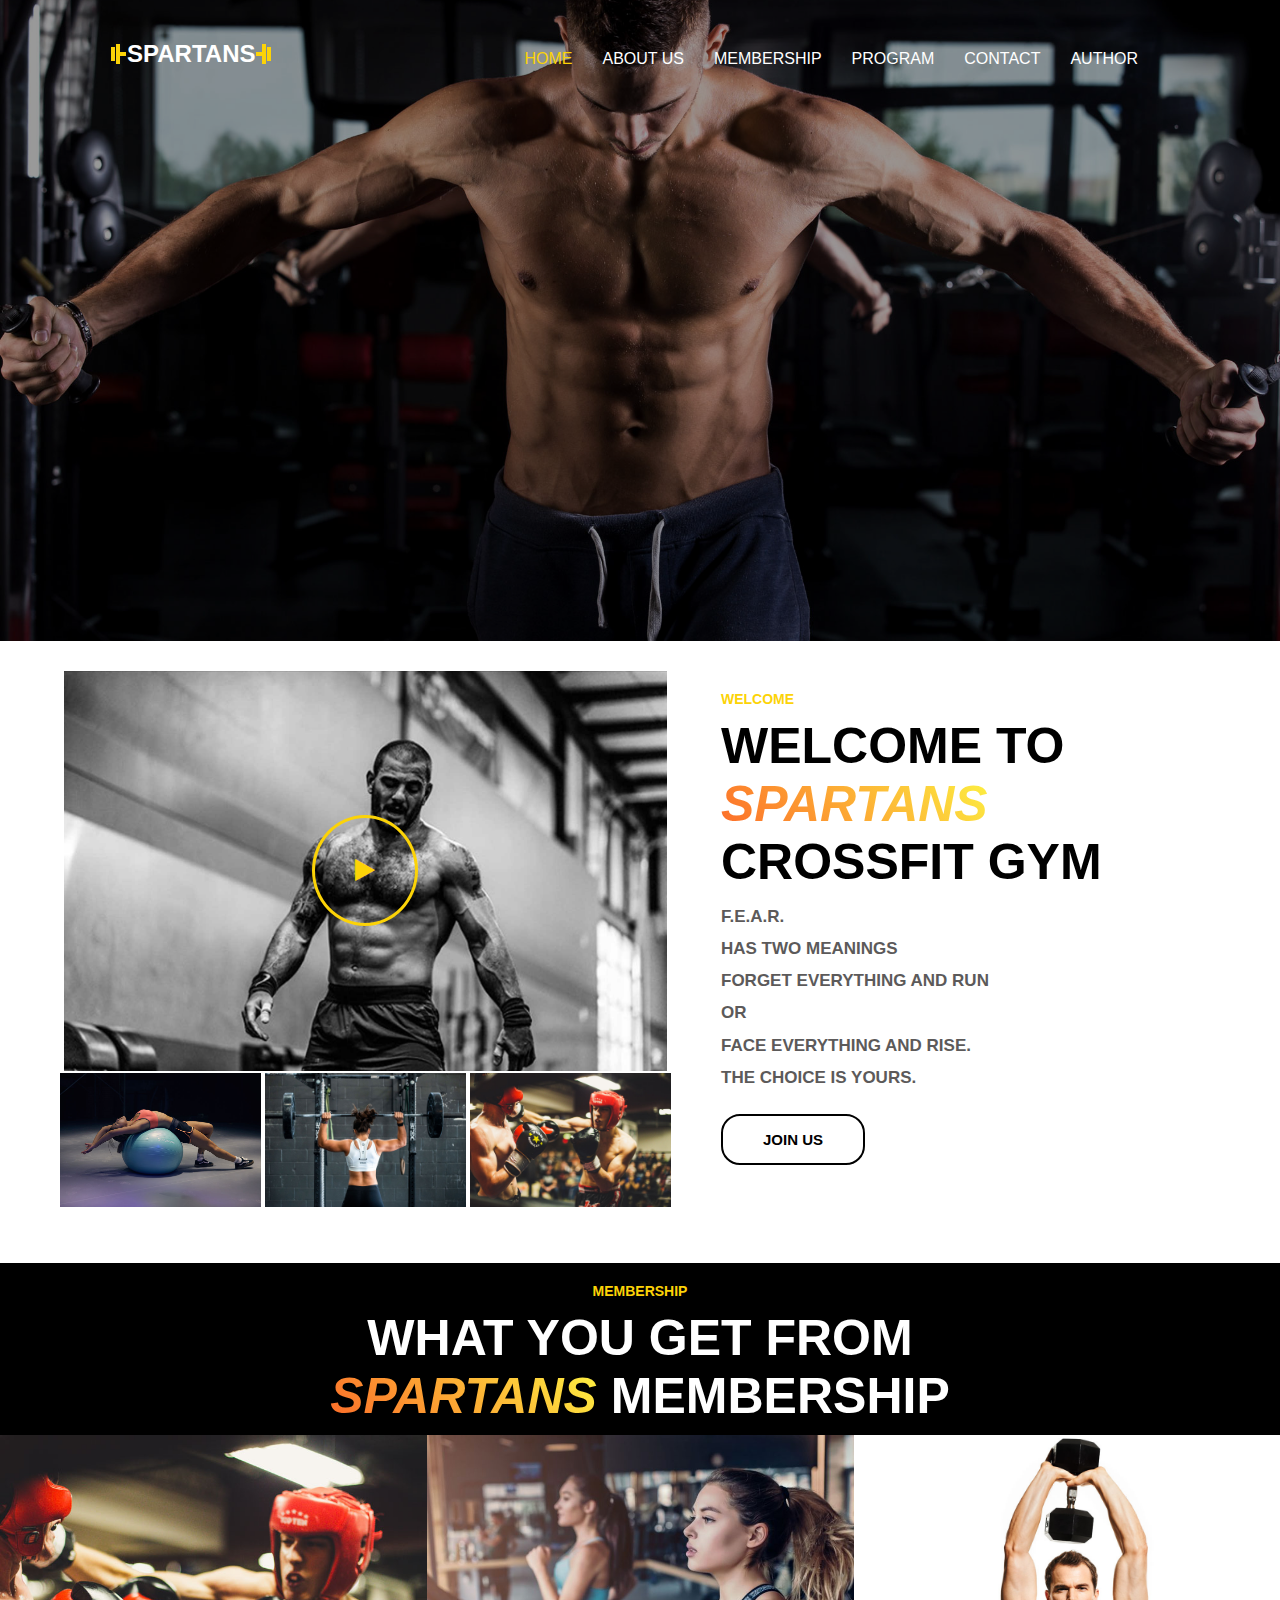
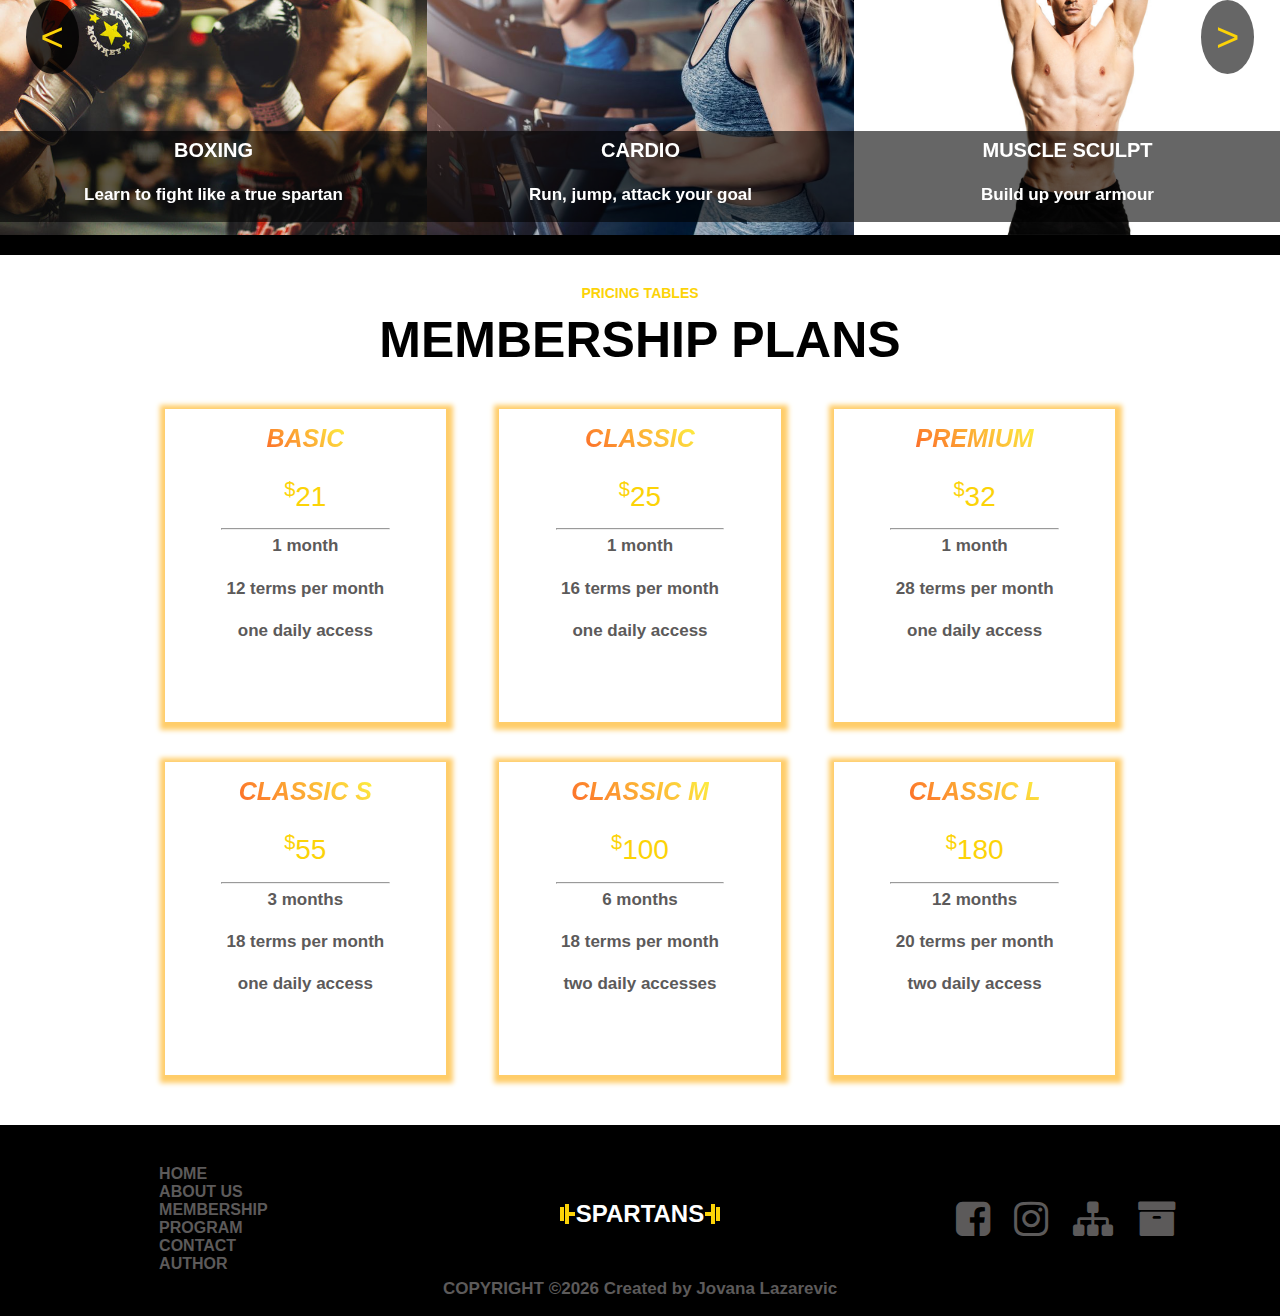
==== index.html @ 2d7e1424 "Add files via upload" ====
<!DOCTYPE html>
<html lang="en">
<head>
    <meta charset="UTF-8">
    <meta name="viewport" content="width=device-width, initial-scale=1.0">
    <meta http-equiv="X-UA-Compatible" content="ie=edge">
    <link rel="stylesheet" href="https://cdnjs.cloudflare.com/ajax/libs/font-awesome/4.7.0/css/font-awesome.min.css">
    <link rel="stylesheet" href="css/slick.css"/>
    <link rel="stylesheet" href="css/stil.css" type="text/css">
   
    <title>Spartans Gym</title>
    <meta name="author" content="Jovana Lazarevic"/>    
	<meta name="description" content="Hello future Spartan, we have the best training programs and special membership offers for you, come check us out!"/>
    <meta name="keywords" content="spartan spartans membership crossfit"/>
    <link rel="shortcut icon" href="favicon.ico" type="image/x-icon">
</head>
<body>
    <header>
        <div id="overlayer">
            <div id="nav-logo" class="d-flex-sp-ar">
            <a class="logo" href="index.html"><span><i class="left-bar"></i>Spartans<i class="right-bar"></i></span></a>
            <a id="burger" class="align-self" href="#"><i class="fa fa-bars"></i> Meni</a>
            <nav class="align-self">
            </nav>
            </div>
            <div id="headline" class="d-flex-sp-ar"></div>
        </div>
    </header>
    <main>
        <div id="about" class="d-flex-sp-ar">
            <div id="about-left" class="center ftco-animated">
                <div id="videoDiv">
                    <a id="control" href="#!"><i class="fa fa-play" aria-hidden="true"></i></a>
                </div>
                <div class="sakrijVideo">
                    <a href="#!" id='zatvoriVideo'>X</a>
                    <video id='video' controls>
                        <source src="video/trainC.mp4" type="video/mp4">
                      </video>
                </div>
            </div>
            <div id="about-right">
                <span class="sub">welcome</span>
                <h2>Welcome to </br><mark>Spartans</mark> </br>CrossFit Gym</h2>
                <p>
                    F.E.A.R.<br/>
                    Has two meanings <br/>
                    forget everything and run <br/>
                    or <br/>
                    face everything and rise.<br/>
                    The choice is yours.
                </p>
                <a href="contact.html">Join us</a>
            </div>
        </div>
        <div id="membership" class="center">
            <div id="membership-top" class="m-top-btm">
                <span class="sub">membership</span>
                <h2>What you get from <br/><mark>Spartans</mark> membership</h2>
                <p></p>
                <div id="slider" class="d-flex-sp-ar slickCarousel">

                </div>
            </div>
            <div id="membership-bottom" class="m-top-btm">
                <span class="sub">pricing tables</span>
                <h2>Membership plans</h2>
                <div id="pricing" class="d-flex-sp-ar m-top-btm"></div>
            </div>
        </div>
    </main>
    <footer>

    </footer>
    <script src="js/jquery-3.4.1.min.js"></script>
    <script src='js/slick.js'></script>
    <script src="js/main.js"></script>
</body>
</html>
---- css/stil.css ----
*{
    margin:0px;
    padding:0px;
    box-sizing: border-box;
    scroll-behavior: smooth;
}
body{
    text-transform: uppercase;
    position: relative;
    font-family: "Roboto", Arial, sans-serif;
}
:root{
   --hBoja: #fcd307;
   --Black: #000;
   --pColor:#5c5a5a;
   --White: #fff;
   --LinearGradientColor: linear-gradient(45deg, #fc6b29 0%, #fdf141 100%);
   --BackgroundColor:#ebebeb;
}
.m-top-btm{
    margin: 20px 0px;
}
.visible{
    display: flex;
    flex-direction: column;
}
.invisible{
    display: none;
}
.active{
    color: var(--hBoja);
}
.Error{
    color: #ee0f0f;
    font-weight: 500;
}
.Success{
    color:#08b108;
    font-weight: 500;
}
h2, h3,h4, p, span, video, #gym-info>mark, input[type="text"], textarea{
    margin-bottom: 10px;
}
ul{
    list-style-type: none;
}
a{
    text-decoration: none;
    color: var(--White);
    cursor: pointer;
}
h1{
    color: var( --hBoja);
    font-size:75px;
    text-transform: uppercase;
    line-height: .9;
    letter-spacing: 1px;
    font-weight: 900;
}
h2{
    font-size:50px;
}
h3{
    font-size: 25px;
    font-style: italic;
}
h4{
    font-size: 20px;
    color: var(--Black);
}
p{
    text-transform: none;
    font-size: 17px;
    line-height: 1.9;
    font-weight: 700;
    color: var(--pColor);
    flex-wrap: wrap;
}
.sub{
    color: var(--hBoja);
    text-transform: uppercase;
    font-weight: bold;
    font-size:14px;
    margin-bottom:10px;
    display: block;
}
span{
    display: block;
    height: max-content;
}
mark{
    background-color: transparent;
    background:var(--LinearGradientColor);
    -webkit-background-clip: text;
    -webkit-text-fill-color: transparent;
    font-style: italic;
    font-weight: 550;
}
.slick-prev, .slick-next {
    font-size: 0;
    position: absolute;
    color: var(--hBoja);
    border: 0;
    background: none;
    z-index: 1;
    transition: 1s;
}
.slick-prev {
    left: 2%;
    top:45%;
}
.slick-prev:after {
    content: "<";
    font-size: 40px;
    height: auto;
    cursor: pointer;
    padding: 15px;
    background-color: rgba(0, 0,0,0.8);
    border-radius: 50%;
    transition: 1s;
}
.slick-next {
    right: 2%;
    top: 45%;
}
.slick-next:after {
    content: ">";
    font-size: 40px;
    height: auto;
    cursor: pointer;
    background-color: rgba(0, 0,0,0.6);
    padding:15px;
    border-radius: 50%;
    transition: 1s;
}
.slick-prev:hover:after, .slick-next:hover:after{
color: #fc6b29;
transform: 0.7s;
}
.d-flex-sp-ar{
    display: flex;
    justify-content: space-around;
    flex-wrap: wrap;
}
.f-wrap{
    flex-wrap:wrap;
}
.align-self{
    align-self: center;
}
.center{
    text-align: center;
}
.justify-content-center{
    justify-content: center !important;
}
.align-items-center{
    align-items: center !important;
}
.fade  
{ 
  -webkit-animation-name: fade-in; 
  -webkit-animation-duration: 2s; 
  animation-name: fade-in; 
  animation-duration: 2s; 
}
@keyframes fade-in{
    0% {
      filter: blur(12px);
      opacity: 0;
    }
    100% {
      filter: blur(0px);
      opacity: 1;
    }
}
.fadeInUp{
    -webkit-animation-name: fadeInUp;
    animation-name: fadeInUp;
}
.ftco-animated{
    -webkit-animation-duration: 2s;
    animation-duration: 2s;
    -webkit-animation-fill-mode: both;
    animation-fill-mode: both;
}
@keyframes fadeInUp{
    0% {
        opacity: 0;
        visibility: hidden;
        -webkit-transform: translate3d(0, 40px, 0);
        transform: translate3d(0, 40px, 0);
    }
    
    100% {
        visibility: visible;
        opacity: 1;
        -webkit-transform: none;
        transform: none;
    }
}
@-webkit-keyframes slide {
    100% { left: 0; }
}
@keyframes slide {
    100% { left: 0; }
}
.slide {
    position: relative;
    left: -1200px;
    -webkit-animation: slide 1s forwards;
    -webkit-animation-delay: 1s;
    animation: slide 1s forwards;
    animation-delay: 1s;
}
header{
    background-image: url("../slike/pozadina_2.jpg");
    background-position: center;
    background-repeat: no-repeat;
    background-size: cover;
}
#overlayer{
    background-color: rgba(0,0,0, 0.4);
    padding:40px 0px;
}
#nav-logo{
    margin-bottom: 80px;
}
#burger{
    display: none;
    font-size: 20px;
}
.logo {
    font-weight: 900;
    font-size: 24px;
    text-transform: uppercase;
}
.logo span {
      position: relative; 
}
.logo span:after {
        position: absolute;
        top: 50%;
        left: -7px;
        transform: translateY(-50%);
        content: '';
        width: 6px;
        height: 4px;
        background: var( --hBoja); 
}
.logo span:before {
        position: absolute;
        top: 50%;
        right: -7px;
        transform: translateY(-50%);
        content: '';
        width: 6px;
        height: 4px;
        background: var( --hBoja); 
}
.logo span i {
        position: relative; 
}
.logo span i.left-bar:after {
        position: absolute;
        top: 50%;
        left: -11px;
        transform: translateY(-50%);
        content: '';
        width: 4px;
        height: 20px;
        background: var( --hBoja); 
}
.logo span i.left-bar:before {
        position: absolute;
        top: 50%;
        left: -16px;
        transform: translateY(-50%);
        content: '';
        width: 4px;
        height: 14px;
        background: var( --hBoja); 
}
.logo span i.right-bar:after {
        position: absolute;
        top: 50%;
        right: -11px;
        transform: translateY(-50%);
        content: '';
        width: 4px;
        height: 20px;
        background: var( --hBoja); 
}
.logo span i.right-bar:before {
        position: absolute;
        top: 50%;
        right: -16px;
        transform: translateY(-50%);
        content: '';
        width: 4px;
        height: 14px;
        background: var( --hBoja); 
}
nav ul li{
    display: inline;
    padding: 15px;
}
.active{
    color: var( --hBoja);
}
nav ul li a:hover{
    color: var( --hBoja);
    transition: 0.5s;
}
.fa, .far{
    color: var(--pColor);
    font-size: 40px;
    padding: 10px;
    transition: 1s;
}
.fa:hover, .far:hover{
    background: var(--LinearGradientColor);    
    -webkit-background-clip: text;
    -webkit-text-fill-color: transparent;
    transition: 0.7s;
}

footer{
    background-color: var(--Black);
    padding-top: 40px;
}
.okvir{
    width:30%;
    display: flex;
    justify-content: space-evenly;
    align-items: center;
}
.okvir ul li a{
    color: var(--pColor);
    font-weight: 800;
}
.okvir ul li a:hover{
    color: var(--hBoja);
}
#futerCopy{
    width:80%;
    margin: 0 auto;
    text-align: center;
}
#futerIcon ul li{
    display: inline;
}
/*  *INDEX PAGE*  */
#headline{
   text-align: center;
   padding:106px;
}
#headline span{
    font-size:170px;
    -webkit-text-fill-color: transparent;
    -webkit-text-stroke-color: var( --hBoja);
    -webkit-text-stroke-width: 1px;
}
#about{
    width:100%;
    padding:30px;
}
#about-left{
    width:55%;
    position: relative;
}
#about-left img{
    width:30%;
    margin: 2px;
}
#about-left img:hover{
    outline:3px solid var(--hBoja);
}
#videoDiv{
        width:90%;
        height:400px;
        background-image: url("../slike/mat-fraser.jpg");
        background-position: center;
        background-size: cover;
        background-repeat: no-repeat;
        display: flex;
        justify-content: center;
        align-items: center;
        margin:0 auto;
}
#video{
    width: 80%;
}
.sakrijVideo{
    position: fixed;
    width: 100% !important;
    top: 0px;
    bottom: 0px;
    display: flex;
    justify-content: center;
    align-items: center;
    background-color: rgba(0,0,0,0.8);
    transform: translateY(-1000px); 
    transition: 0.7s;
}
.neSakrijVideo{
    transform: translateY(0px);
}
#zatvoriVideo{
    text-decoration: none;
    position: fixed;
    top: 4%;
    right: 4%;
    color: white;
    font-size: 2em;
}
#videoDiv a{    
    display: block;
    margin: 0 auto;
    text-align: center;
    background-color: transparent;
    padding: 30px;
    border: 3px solid var(--hBoja);
    border-radius: 50%;
    transition: 1s;  transition: 0.7s;
}
#videoDiv a:hover{
    background-color: rgba(0,0,0, 0.6);
    transition: 0.7s;
}
#videoDiv .fa-play{
    font-size:25px;
    color: var(--hBoja);
}
#about-right{
    width:45%;
    padding:20px;
}
#about-right a{
    padding: 15px 40px;
    font-size: 15px;
    border-radius: 19px;
    display: inline-block;
    font-weight: bold;
    background:var(--White);
    color: var(--Black);
    border: 2px solid var(--Black);
    margin-top:10px;  
}
#about-right a:hover{
    /*linear-gradient(45deg, #fc6b29 0%, #fdf141 100%);*/
    background:var(--LinearGradientColor)
}
#about-right p{
    text-transform: uppercase;
}
#membership-top{
    background-color: var(--Black);
    color: var(--White);
    padding: 20px 0px;
}
.slider{
    /* width:25% !important; */
    height: 400px !important;
    background-repeat: no-repeat;
    background-size: cover;
    background-position: center;
}
.description{
    color: var(--White);
    display: block;
    position: relative;
    top: 74%;
    background: rgba(0,0,0, 0.6);
    padding:10px;
}
.description p, .description h4{
    color: var(--White);
    line-height: 0.9;
}
#sliderDiv0{
    background-image: url("../slike/img_7.jpg");
}
#sliderDiv1{
    background-image: url("../slike/img_10.jpg");
}
#sliderDiv2{
    background-image: url("../slike/img_11.jpg");
}
#sliderDiv3{
    background-image: url("../slike/img_8.jpg");
}
#sliderDiv4{
    background-image: url("../slike/img_2.jfif");
}
#sliderDiv5{
    background-image: url("../slike/img_9.jfif");
}
#membership-bottom{
    width:80%;
    margin: 0 auto;
    padding: 10px;
}
.pricingBox{
    width:28%;
    box-shadow: 1px 2px 5px 6px rgba(255,205,105,1);
    padding: 15px 0px;
}
sup{
    font-size: 20px;
    top: -1em;
}
.pricingBox span{
    font-size: 28px;
    color: var(--hBoja);
    padding: 15px 0px;
}
hr{
    width: 60%;
    margin: 0 auto;
}
/*  *AUTHOR PAGE*  */
#author{
    padding: 31px 20px;
}
#pic{
 width:30%;
}
#pic img{
    width: 100%;
    border: 8px inset var(--hBoja);
}
#about-author{
    align-self: center;
    width:45%;
}

/*  *CONTACT PAGE*  */
#gym-info{
    background-color: var(--BackgroundColor);
    padding: 40px;
    align-self: center;
}
#gym-info mark{
    display: block;
}
#map{
    height: 215px;
}
#map iframe{
    width:100%;
    height: inherit;
}
#form{
    width:40%;
}
#tbEmail, #tbName{
    width:47%;
}
#tbSubject, textarea{
    width:95%;
}
.form{
    padding:10px 0px;
    border: transparent;
    border-bottom: 1px solid var(--Black);
    outline: none !important;
    font-size:16px;
    color: var(--Black);
}
input[type="submit"]{
    background: var(--LinearGradientColor);
    border: transparent;
    padding: 15px 40px;
    font-size: 17px;
    border-radius: 19px;
    color:var(--White);
    margin-bottom: 10px;
}
#contact span{
    text-transform: none;
}
#testimonials{
    padding: 10px 0px;
}
.story-content{
    width:30%;
}
.story-content p{
    width:50%;
    margin: 0 auto;
    font-style: italic;
}
.clientPic{
   width:60%;
   padding: 10px;
   margin: 0 auto;
}
.clientPic img{
    width: 200px;
    height: 200px;
    border: 2px solid var(--hBoja);
    border-radius: 50%;
}

/*  *PROGRAM PAGE*  */
#program a{
    color: var(--pColor);
    font-size: 18px;
}
#program-left{
    width:45%;
}
#program-right{
    width:45%;
}
.hiddenContent{
    padding: 0px 20px;
    width: 80%;
}
#program img{
    width: 90%;
    margin-bottom:15px;
}
#program a:hover{
    color: var(--hBoja);
}
#counter-overlayer{
    height:200px;
}
/*  *RESPONSIVE*  */
@media screen and (max-width:1200px){
    h1{
        font-size:50px;
    }
    #headline span{
        font-size:140px;
    }
}
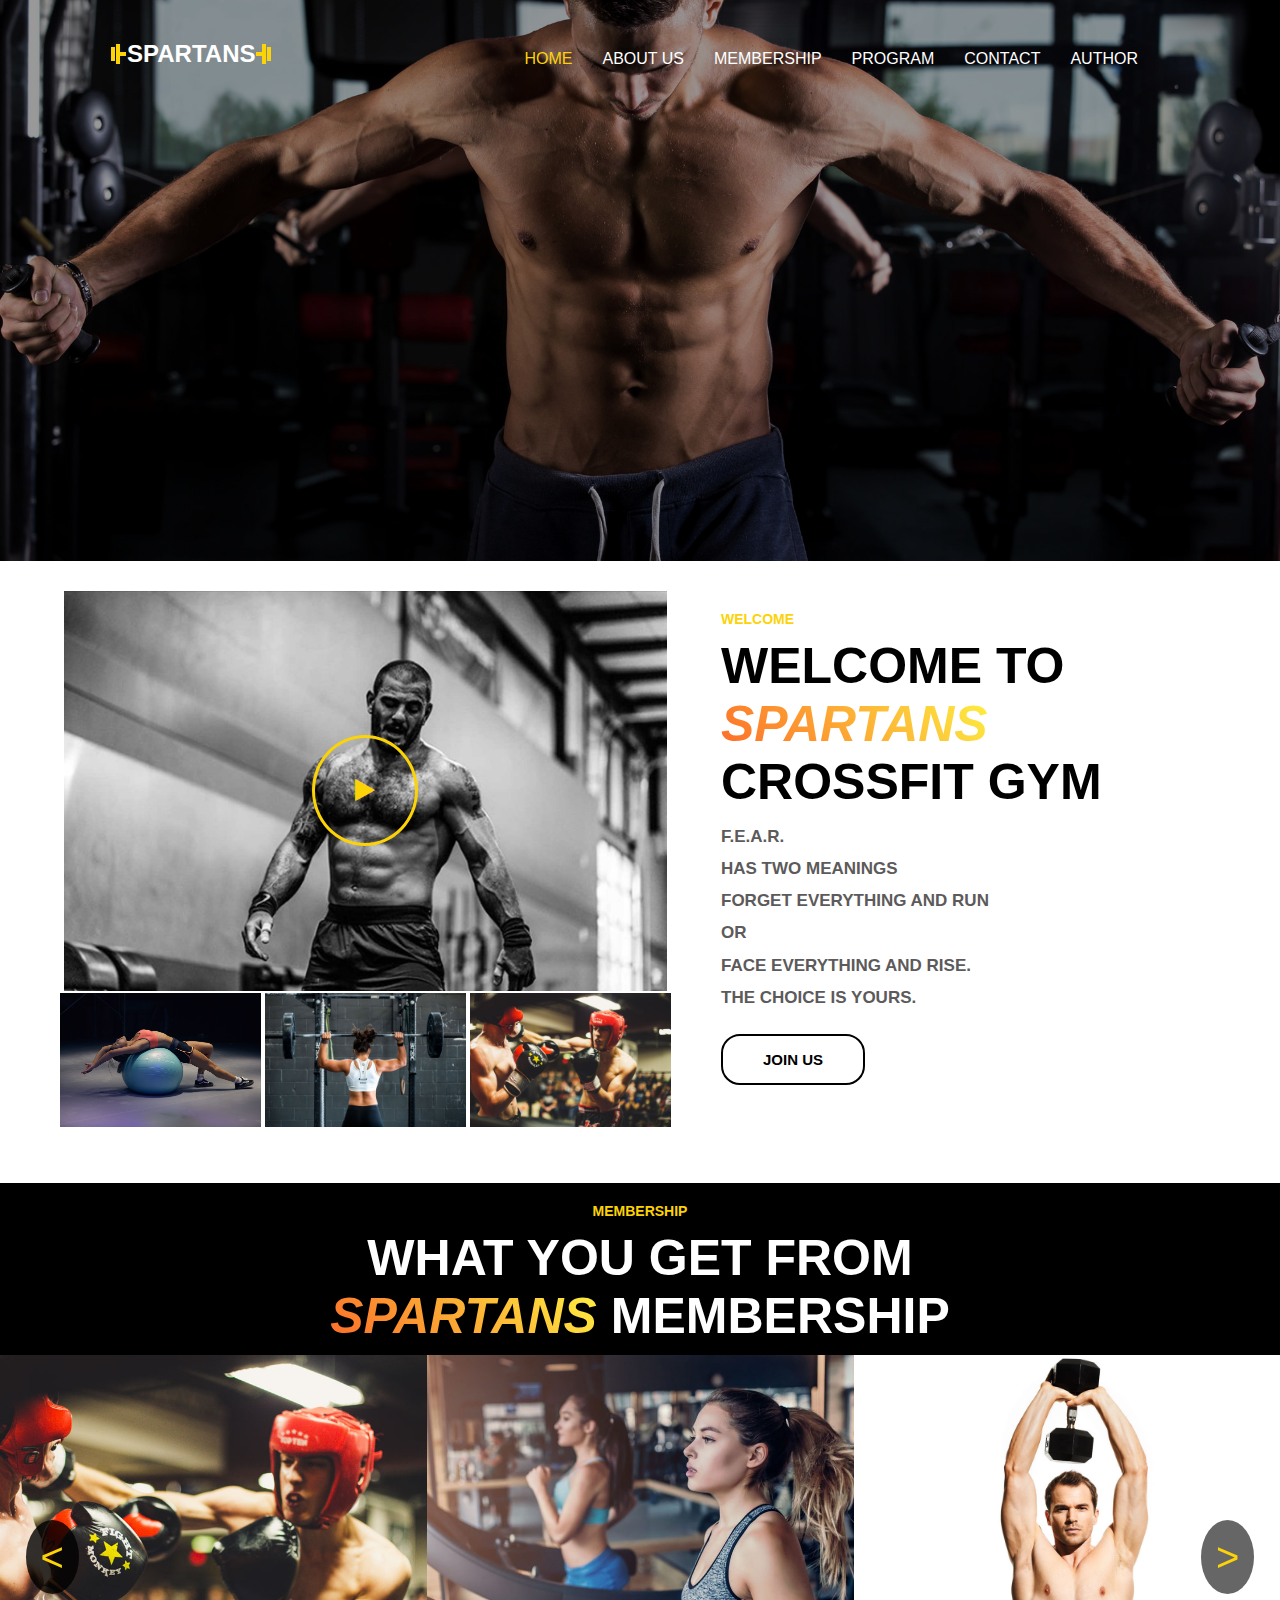
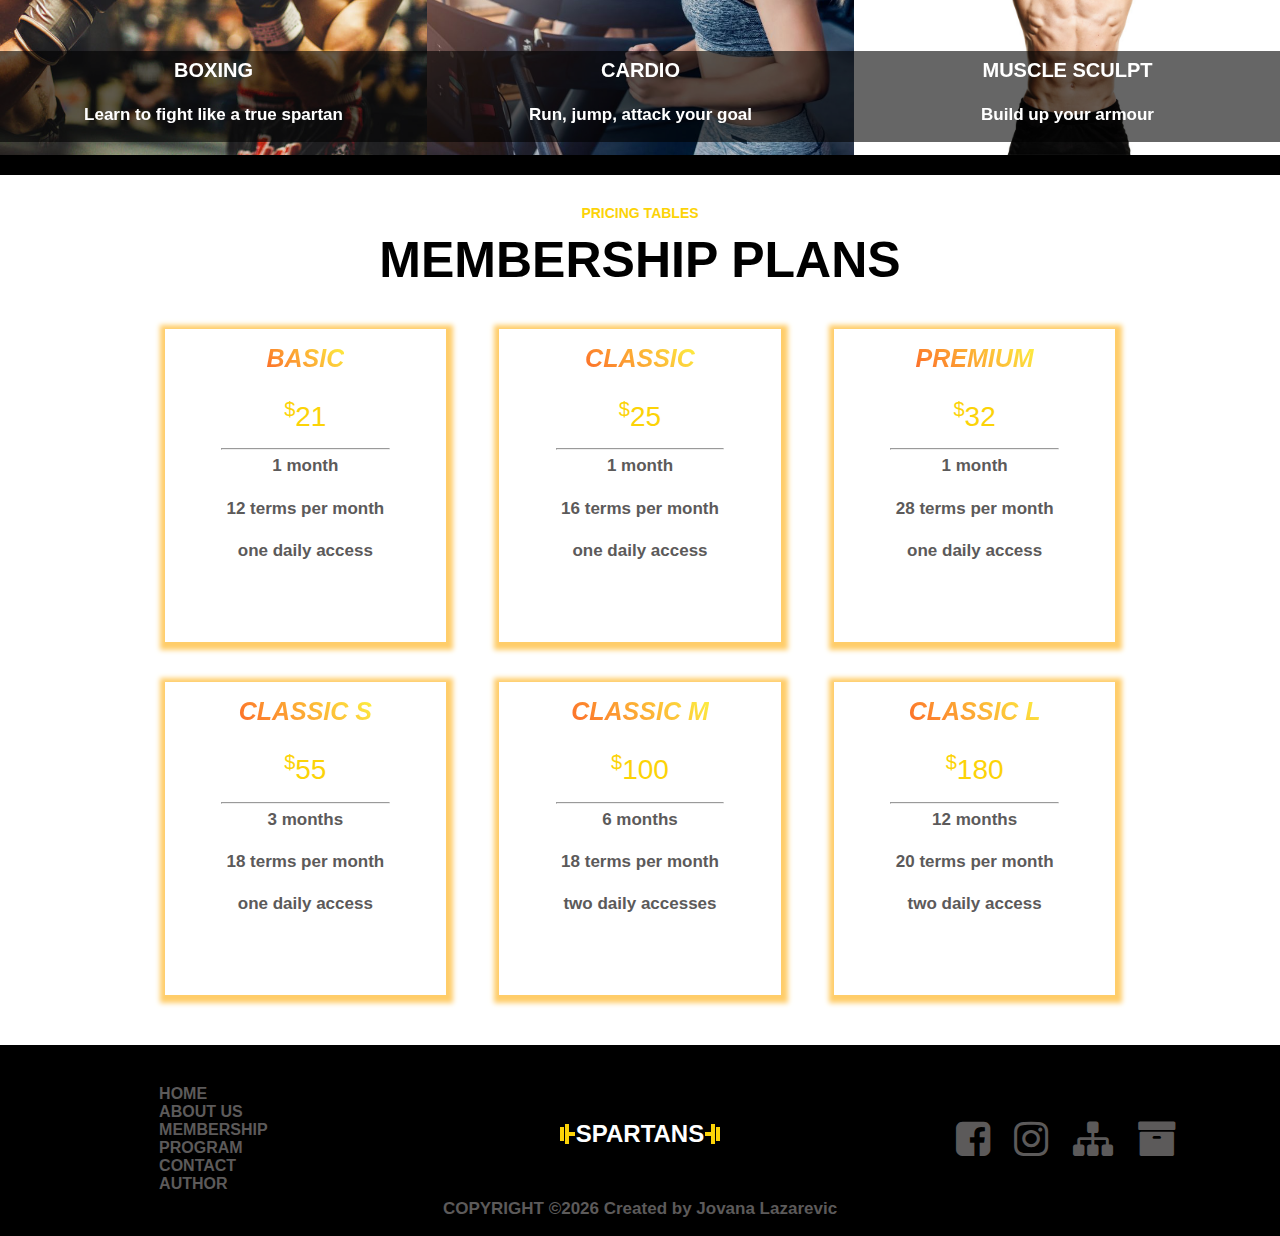
==== commit 6612ad21: "Update index.html" ====
--- a/index.html
+++ b/index.html
@@ -17,7 +17,7 @@
 <body>
     <header>
         <div id="overlayer">
-            <div id="nav-logo" class="d-flex-sp-ar">
+            <div class="nav-logo d-flex-sp-ar">
             <a class="logo" href="index.html"><span><i class="left-bar"></i>Spartans<i class="right-bar"></i></span></a>
             <a id="burger" class="align-self" href="#"><i class="fa fa-bars"></i> Meni</a>
             <nav class="align-self">
@@ -76,4 +76,4 @@
     <script src='js/slick.js'></script>
     <script src="js/main.js"></script>
 </body>
-</html>+</html>
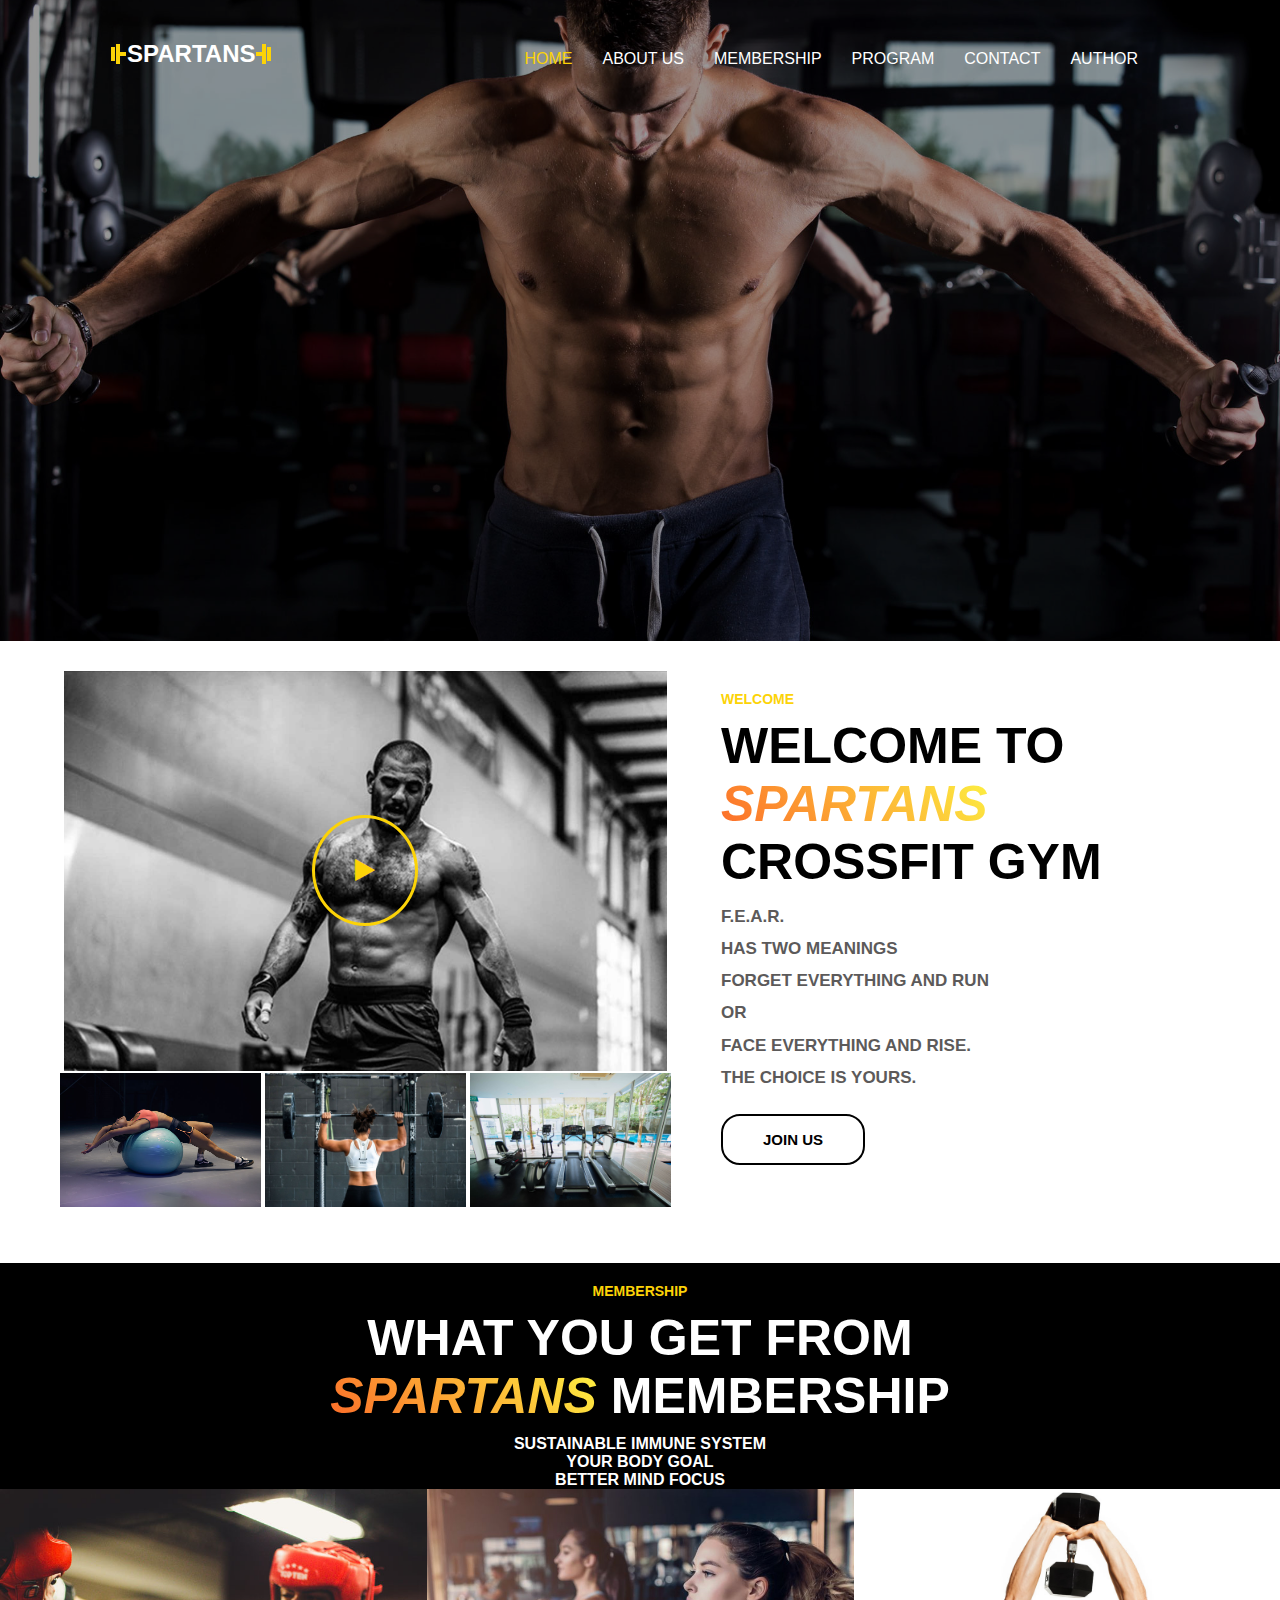
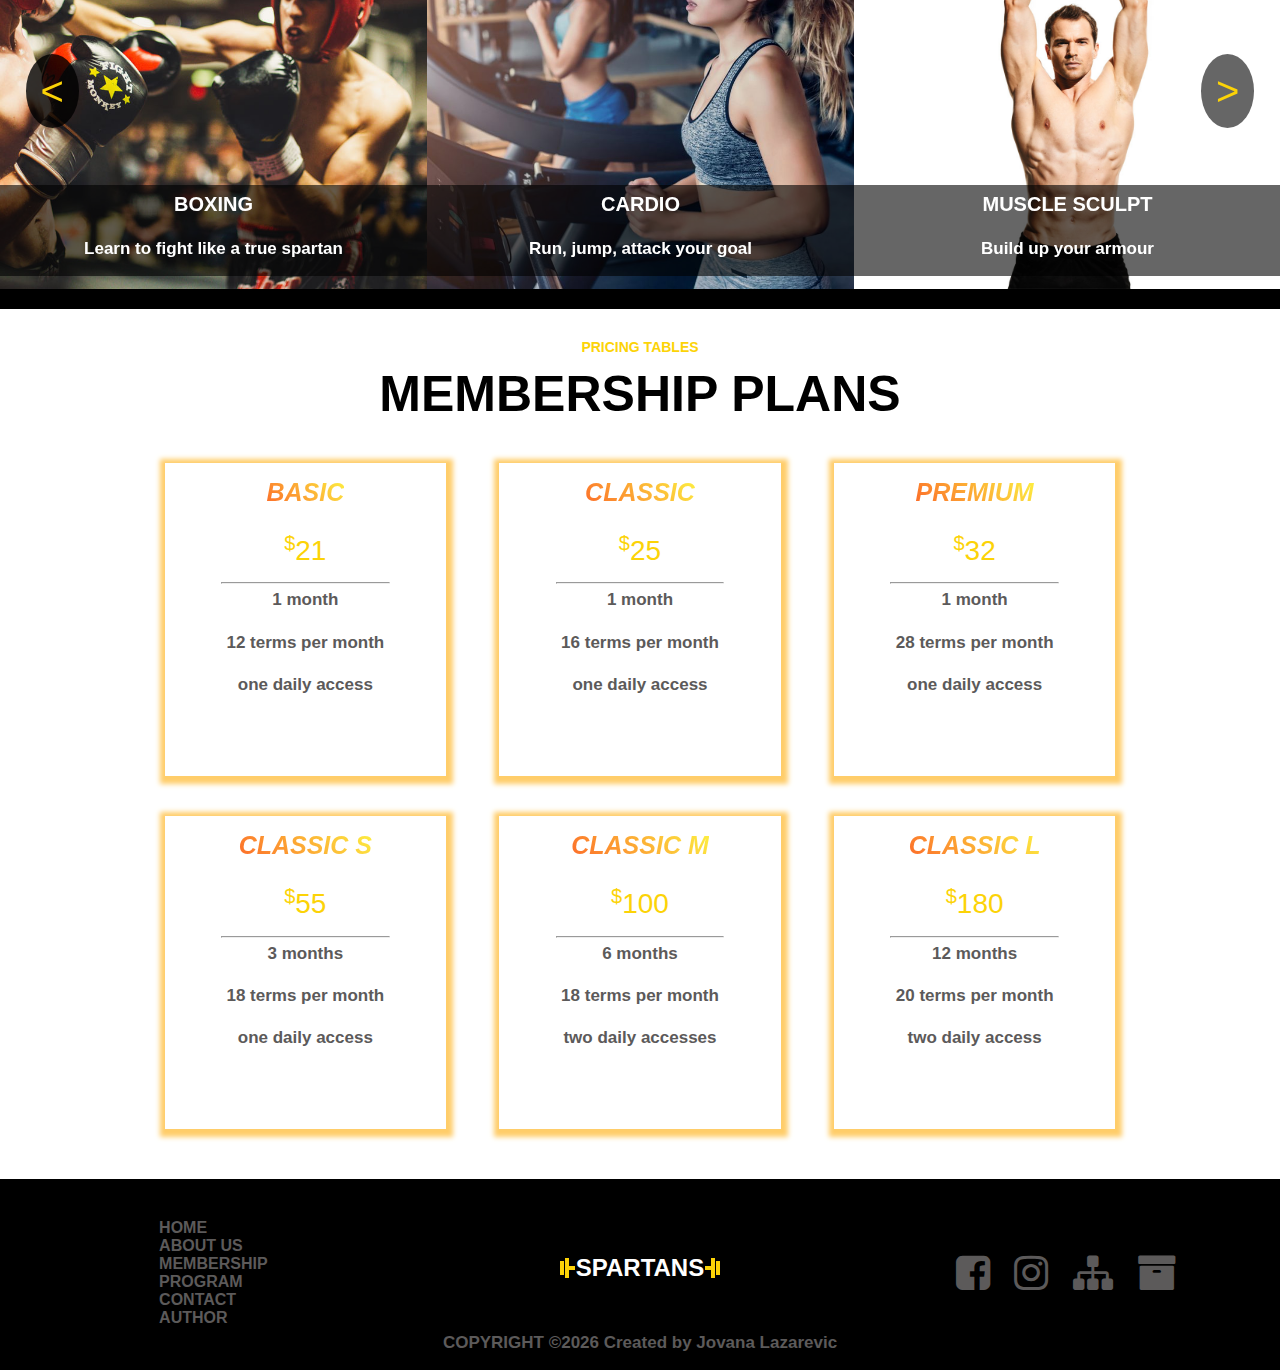
==== commit 4aa654bb: "Update index.html" ====
--- a/index.html
+++ b/index.html
@@ -57,7 +57,7 @@
             <div id="membership-top" class="m-top-btm">
                 <span class="sub">membership</span>
                 <h2>What you get from <br/><mark>Spartans</mark> membership</h2>
-                <p></p>
+                <strong>sustainable immune system <br/> your body goal <br/> better mind focus</strong>
                 <div id="slider" class="d-flex-sp-ar slickCarousel">
 
                 </div>
--- a/css/stil.css
+++ b/css/stil.css
@@ -223,7 +223,7 @@
     background-color: rgba(0,0,0, 0.4);
     padding:40px 0px;
 }
-#nav-logo{
+.nav-logo{
     margin-bottom: 80px;
 }
 #burger{
@@ -625,8 +625,30 @@
 #program a:hover{
     color: var(--hBoja);
 }
+#counter{
+    background-image: url(../slike/pozadina_1.jpg);
+    background-attachment: fixed;
+    background-position: center;
+    background-repeat: no-repeat;
+    background-size: cover;
+}
 #counter-overlayer{
-    height:200px;
+    height:350px;
+    padding:25px;
+    text-align: center;
+    background:linear-gradient(45deg, rgba(252, 107, 41,0.6),rgba(253, 241, 65,0.6));
+    margin: 0 auto;
+}
+.number{
+    display: block;
+    font-size: 50px;
+    color: var(--White);
+    padding: 10px;
+}
+#counter span{
+    color: var(--White);
+    font-size: 12px;
+    font-weight: 700;
 }
 /*  *RESPONSIVE*  */
 @media screen and (max-width:1200px){
@@ -636,4 +658,4 @@
     #headline span{
         font-size:140px;
     }
-}+}
